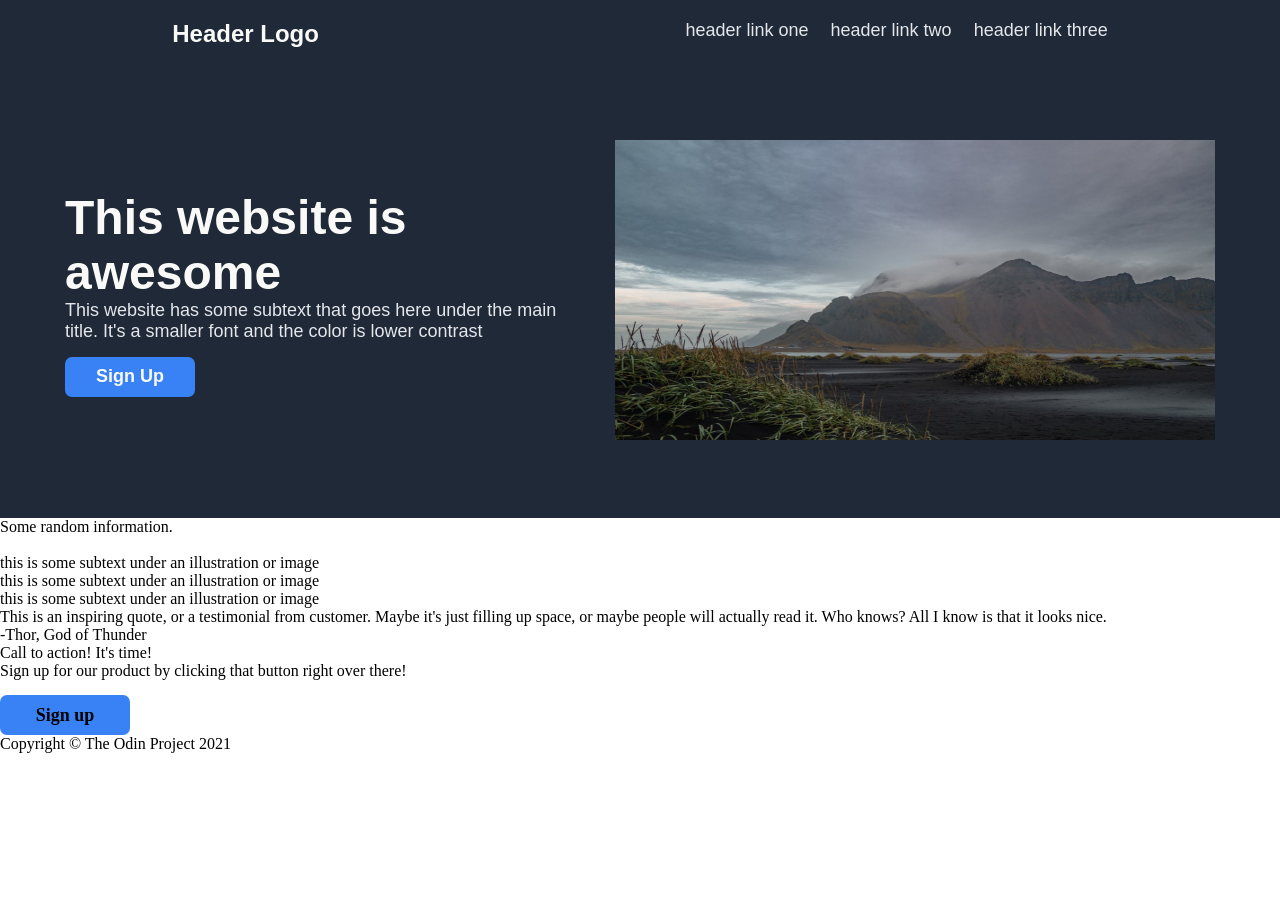
==== landing.html @ a3b21e53 "Fin. Navbar and Header Completed HTML and CSS Styling for the  nacbar and header" ====
<!DOCTYPE html>
<html lang="en">
<head>
  <meta charset="UTF-8">
  <link rel='stylesheet' href='style.css'/>
  <title>Title</title>
</head>
<body>


<div class="navbar">
  <div class="navs">
    <div class="logo">Header Logo</div>
    <div class="links">
      <div class="link" id="1">header link one</div>
      <div class="link" id="2">header link two</div>
      <div class="link" id="3">header link three</div>
    </div>
  </div>
</div>

<div class="header-container">
  <div class="title-container">
    <div class="title">This website is awesome</div>
    <div class="subtext" id="head">This website has some subtext that goes here under the main title.
      It's a smaller font and the color is lower contrast</div>
    <div class="sign-up-button" id="top">Sign Up</div>
  </div>

  <div class="image-container">
    <img class="mountImg" src="./images/placeholderImage.avif" alt="">
  </div>
</div>

<div class="grid-container">
  <div class="grid-header">Some random information.</div>
  <div class="grid-images">
    <img src="" alt="">
    <img src="" alt="">
    <img src="" alt="">
    <img src="" alt="">
  </div>

  <div class="grid-subtext-container">
    <div class="grid-subtext">this is some subtext under an illustration or image</div>
    <div class="grid-subtext">this is some subtext under an illustration or image</div>
    <div class="grid-subtext">this is some subtext under an illustration or image</div>
  </div>
</div>

<div class="quote-container">
  <div>This is an inspiring quote, or a testimonial from  customer. Maybe it's just filling up space, or maybe
    people will actually read it. Who knows? All I know is that it looks nice.</div>
  <div class="author">-Thor, God of Thunder</div>
</div>

<div class="action-container">
  <div class="action-text">
    <div class="action-title">Call to action! It's time!</div>
    <div class="action-subtext">Sign up for our product by clicking that button right over there!</div>
  </div>
  <div class="sign-up-container">
    <div class="sign-up-button" id="bottom">Sign up</div>
  </div>
</div>

<div class="footer-container">
  <div class="copyright">Copyright © The Odin Project 2021</div>
</div>

</body>
</html>
---- style.css ----
* {
    margin: 0;
    padding: 0;
    box-sizing: border-box;
}

.navbar{
    background: #1F2937;
    padding: 20px 0;
    display: flex;
    justify-content: center;
}

.navs{
    width: 100%;
    display: flex;
    justify-content: space-around;
}

.links{
    display: flex;
    justify-content: space-between;
}

.logo{
    font: 24px "Roboto", sans-serif;
    color: #F9FAF8;
    font-weight: bold;
}

.link{
    font: 18px "Roboto", sans-serif;
    color: #E5E7EB;
    margin-left: 22px;
    display: flex;
    justify-content: flex-end;
}

.header-container{
    font: 24px "Roboto", sans-serif;
    color: #F9FAF8;
    background: #1F2937;
    display: flex;
    align-items: center;
    justify-content: center;
    padding: 20px 0;
    height: 450px;
    width: 100%;
}

.title-container{
    width: 500px
}

.subtext{
    font: 18px "Roboto", sans-serif;
    color: #E5E7EB;
    /*width: 600px;*/
    flex-wrap: wrap;
}

.title{
    font: 48px "Roboto", sans-serif;
    color: #F9FAF8;
    font-weight: 900;
    /*width: 500px;*/
    flex-wrap: wrap;
}

.sign-up-button{
    width: 130px;
    height: 40px;
    font-size: 18px;
    font-weight: bold;
    background: #3882F6;
    display: flex;
    justify-content: center;
    align-items: center;
    border-radius: 7px;
    margin-top: 15px;
}

.mountImg{
    height: 300px;
    width: 600px;
    margin-left: 50px;
}
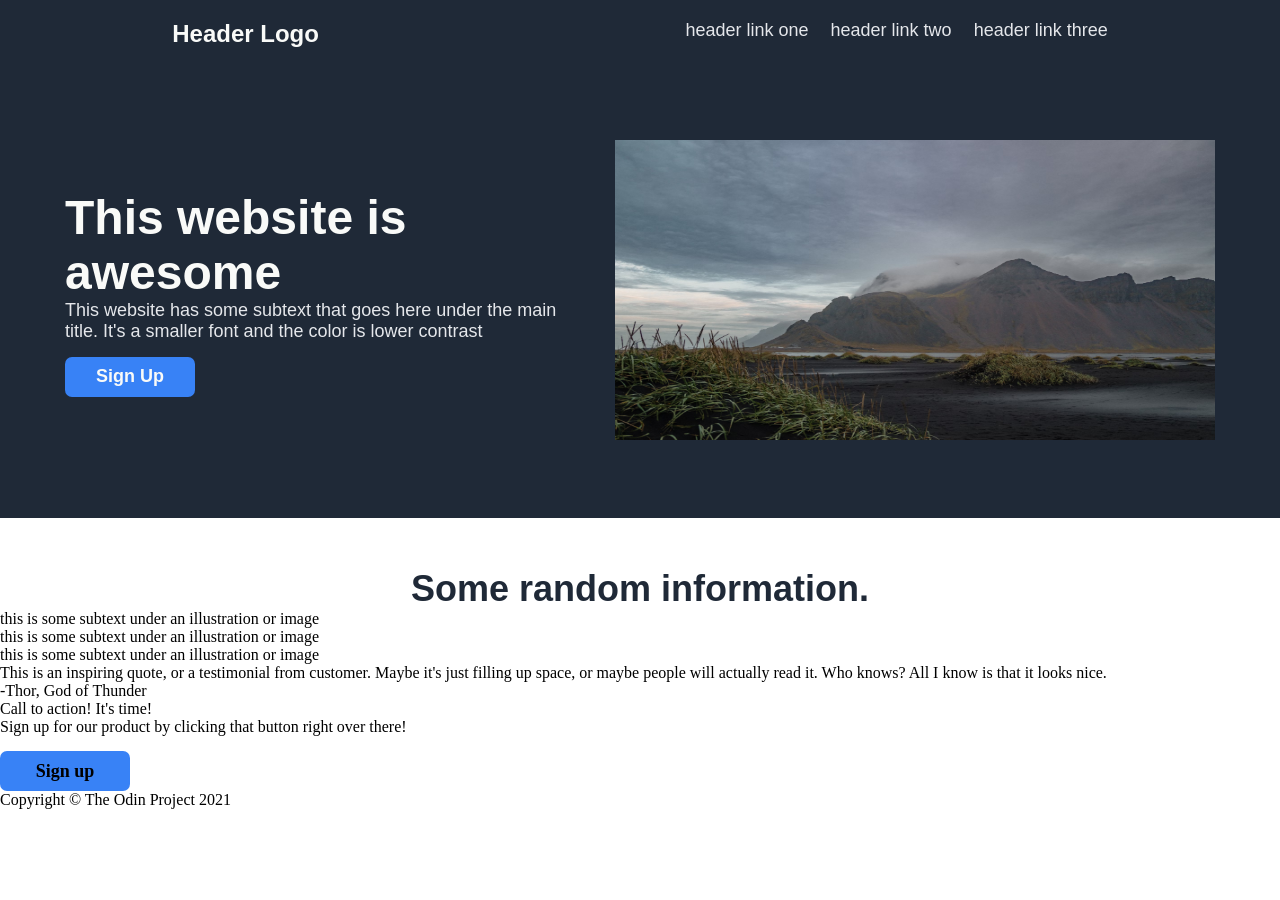
==== commit a1a5c389: "Added grid header Altered grid images to be div" ====
--- a/landing.html
+++ b/landing.html
@@ -32,19 +32,23 @@
   </div>
 </div>
 
-<div class="grid-container">
+<div class="grid">
   <div class="grid-header">Some random information.</div>
-  <div class="grid-images">
-    <img src="" alt="">
-    <img src="" alt="">
-    <img src="" alt="">
-    <img src="" alt="">
-  </div>
 
-  <div class="grid-subtext-container">
-    <div class="grid-subtext">this is some subtext under an illustration or image</div>
-    <div class="grid-subtext">this is some subtext under an illustration or image</div>
-    <div class="grid-subtext">this is some subtext under an illustration or image</div>
+    <div class="grid-container">
+
+      <div class="grid-images">
+        <div class="grid-item"></div>
+        <div class="grid-item"></div>
+        <div class="grid-item"></div>
+        <div class="grid-item"></div>
+      </div>
+
+    <div class="grid-subtext-container">
+      <div class="grid-subtext">this is some subtext under an illustration or image</div>
+      <div class="grid-subtext">this is some subtext under an illustration or image</div>
+      <div class="grid-subtext">this is some subtext under an illustration or image</div>
+    </div>
   </div>
 </div>
 
--- a/style.css
+++ b/style.css
@@ -84,4 +84,14 @@
     height: 300px;
     width: 600px;
     margin-left: 50px;
-}+}
+
+.grid-header{
+    margin-top: 50px;
+    font: 36px "Roboto", sans-serif;
+    color: #1F2937;
+    font-weight: 900;
+    display: flex;
+    justify-content: center;
+}
+
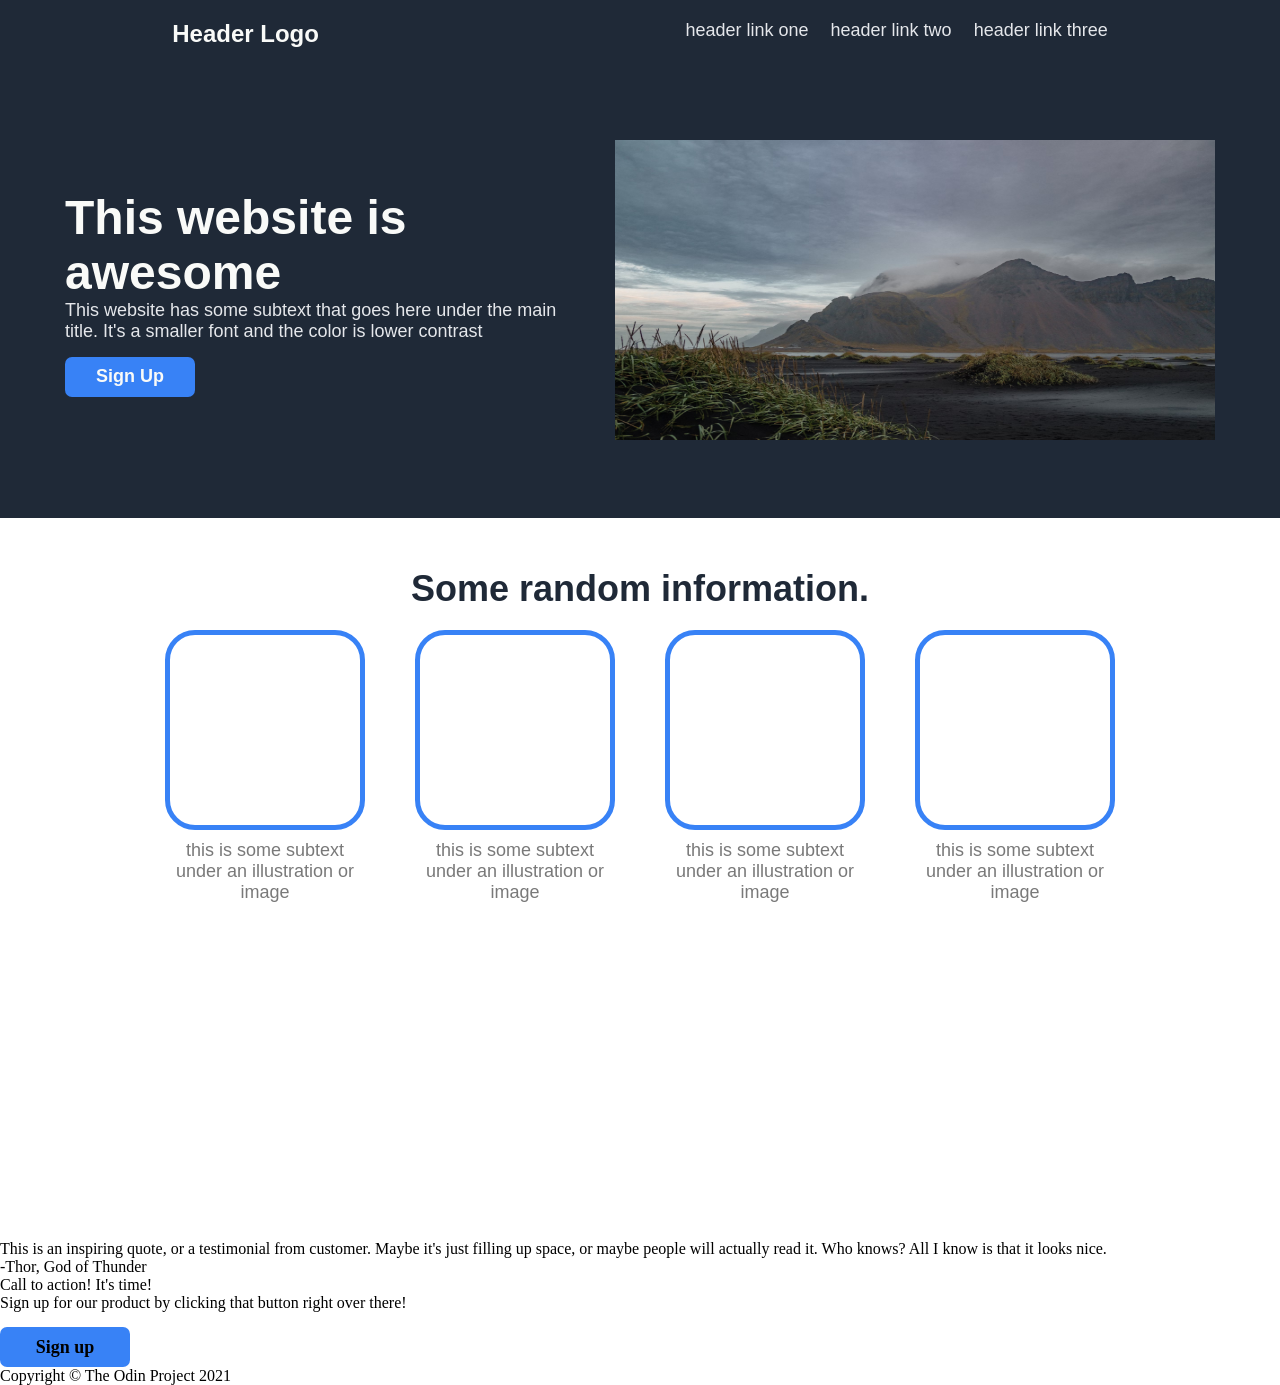
==== commit 658758ef: "Fin. Some random info Added required HTML and CSS for required Grid section" ====
--- a/landing.html
+++ b/landing.html
@@ -32,21 +32,37 @@
   </div>
 </div>
 
-<div class="grid">
-  <div class="grid-header">Some random information.</div>
 
-    <div class="grid-container">
+<div class="grid-header">Some random information.</div>
+<div class="grid-container">
+    <div class="grid" id="image-grid">
 
-      <div class="grid-images">
-        <div class="grid-item"></div>
-        <div class="grid-item"></div>
-        <div class="grid-item"></div>
+      <div>
         <div class="grid-item"></div>
       </div>
-
-    <div class="grid-subtext-container">
+      <div>
+        <div class="grid-item"></div>
+      </div>
+      <div>
+        <div class="grid-item"></div>
+      </div>
+      <div>
+        <div class="grid-item"></div>
+      </div>
+    </div>
+</div>
+<div class="grid-container">
+  <div class="grid" id="text-grid">
+    <div>
       <div class="grid-subtext">this is some subtext under an illustration or image</div>
+    </div>
+    <div>
       <div class="grid-subtext">this is some subtext under an illustration or image</div>
+    </div>
+    <div>
+      <div class="grid-subtext">this is some subtext under an illustration or image</div>
+    </div>
+    <div>
       <div class="grid-subtext">this is some subtext under an illustration or image</div>
     </div>
   </div>
--- a/style.css
+++ b/style.css
@@ -95,3 +95,42 @@
     justify-content: center;
 }
 
+.grid-container{
+    display: flex;
+    justify-content: center;
+}
+
+.grid{
+    width: 1000px;
+    height: 400px;
+    display: flex;
+    flex-direction: row;
+    align-items: center;
+    justify-content: space-around;
+    text-align: center;
+}
+
+.grid#image-grid{
+    height: 200px;
+    margin-top: 20px;
+}
+
+.grid#text-grid{
+    font: 18px "Roboto", sans-serif;
+    margin-top: 10px;
+    display: flex;
+    align-items: flex-start;
+}
+
+.grid-item{
+    width: 200px;
+    height: 200px;
+    border: 5px solid #3882F6;
+    border-radius: 30px;
+}
+
+.grid-subtext{
+    font: 18px "Roboto", sans-serif;
+    color: #797979;
+    width: 180px;
+}
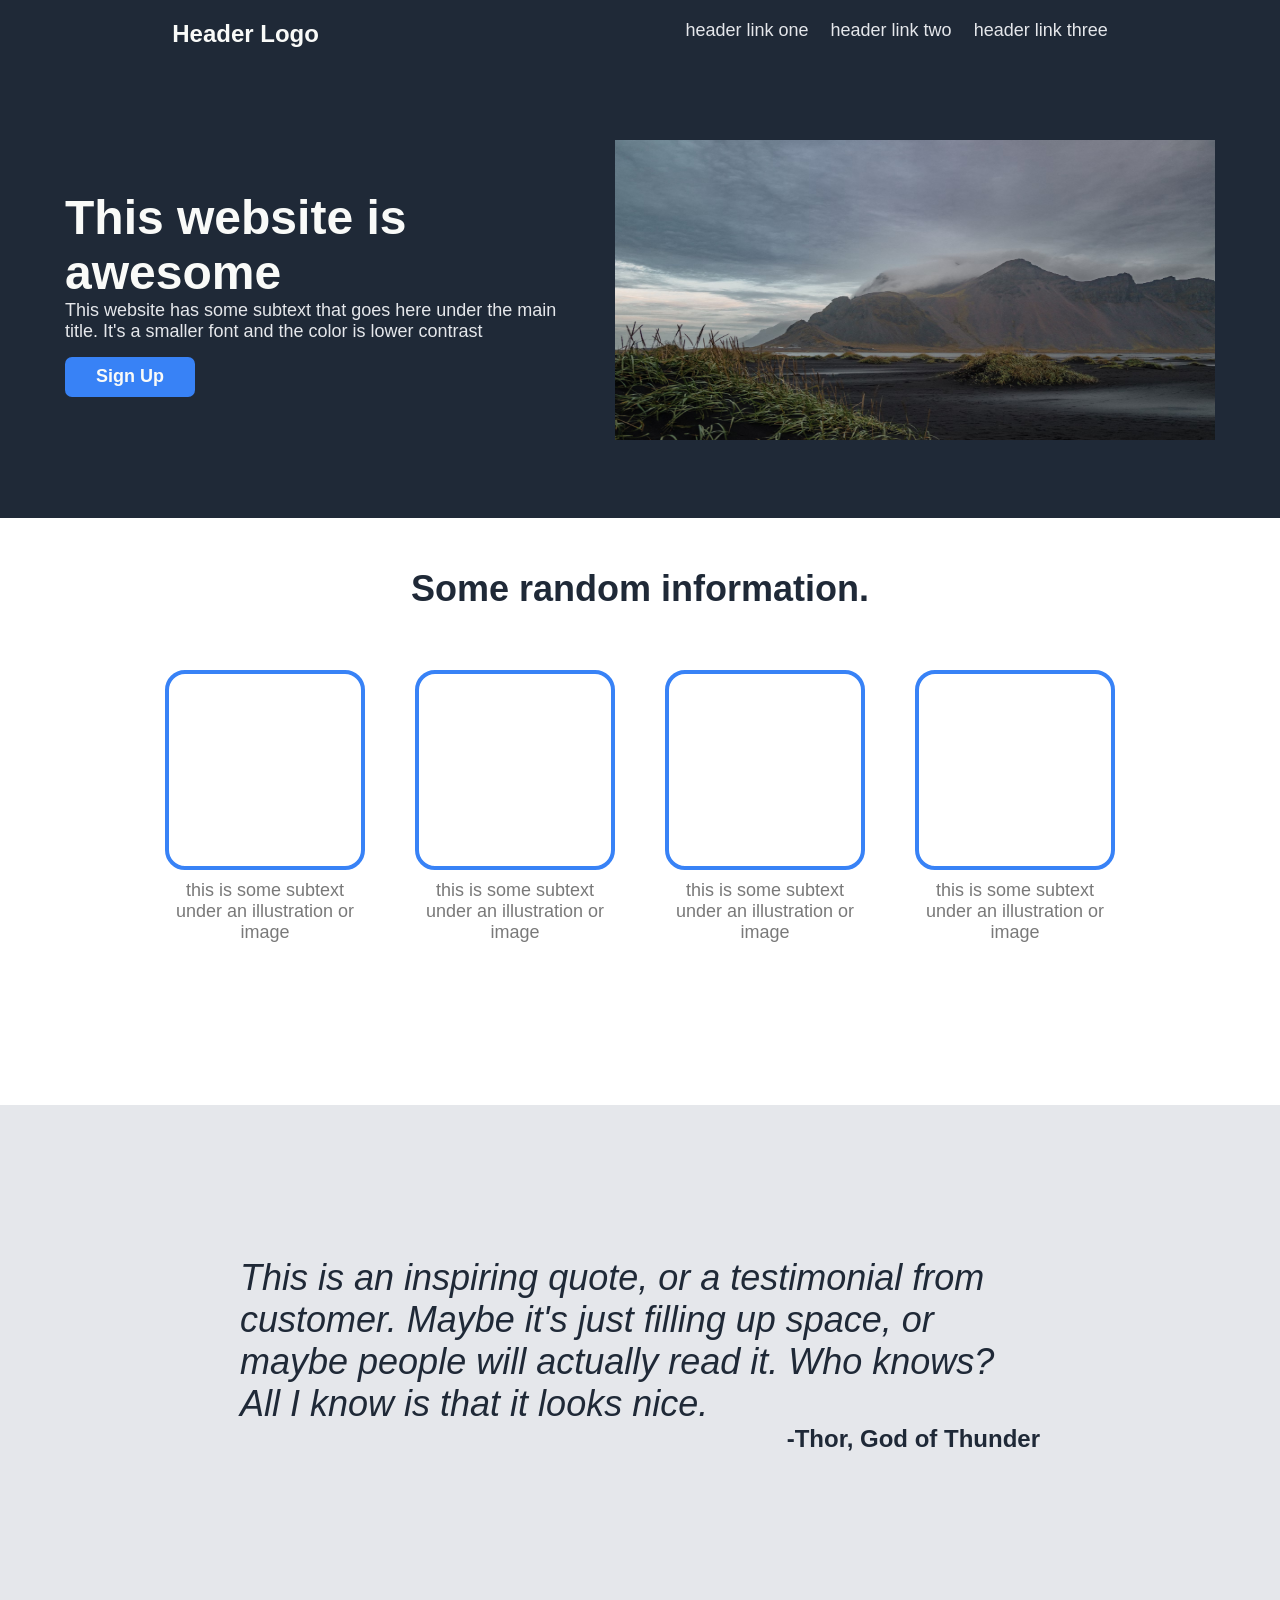
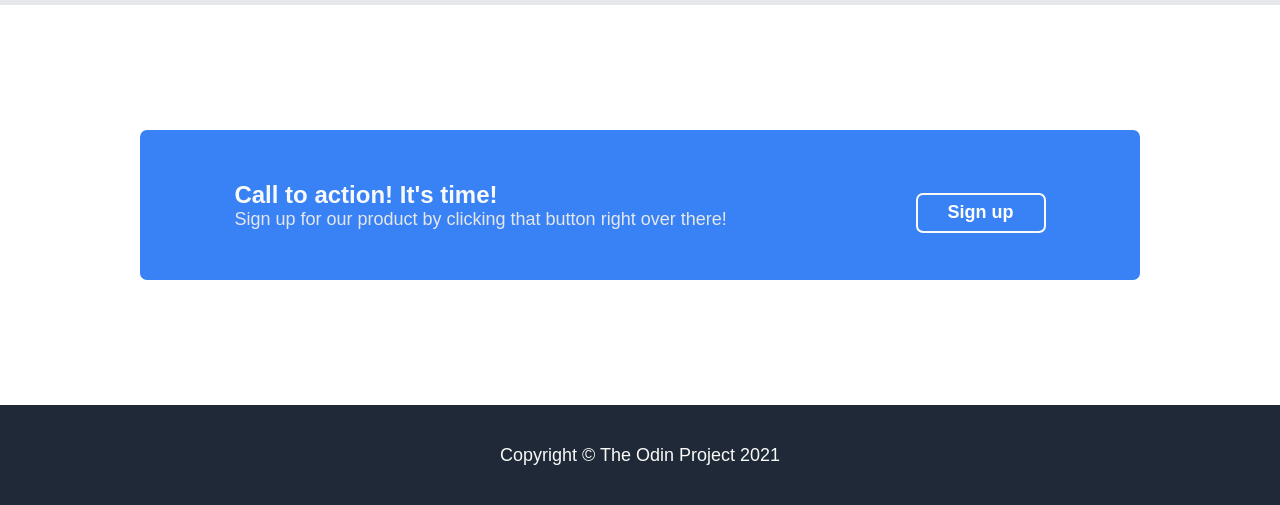
==== commit a09248e4: "FIn. Call to action and copyright Added HTML and CSS for the footer and call to action" ====
--- a/landing.html
+++ b/landing.html
@@ -69,18 +69,20 @@
 </div>
 
 <div class="quote-container">
-  <div>This is an inspiring quote, or a testimonial from  customer. Maybe it's just filling up space, or maybe
+  <div class="quote">This is an inspiring quote, or a testimonial from  customer. Maybe it's just filling up space, or maybe
     people will actually read it. Who knows? All I know is that it looks nice.</div>
   <div class="author">-Thor, God of Thunder</div>
 </div>
 
-<div class="action-container">
-  <div class="action-text">
-    <div class="action-title">Call to action! It's time!</div>
-    <div class="action-subtext">Sign up for our product by clicking that button right over there!</div>
-  </div>
-  <div class="sign-up-container">
-    <div class="sign-up-button" id="bottom">Sign up</div>
+<div class="action-divider">
+  <div class="action-container">
+    <div class="action-text">
+      <div class="action-title">Call to action! It's time!</div>
+      <div class="action-subtext">Sign up for our product by clicking that button right over there!</div>
+    </div>
+    <div class="sign-up-container">
+      <div class="sign-up-button" id="bottom">Sign up</div>
+    </div>
   </div>
 </div>
 
--- a/style.css
+++ b/style.css
@@ -68,6 +68,7 @@
 }
 
 .sign-up-button{
+    font: 24px "Roboto", sans-serif;
     width: 130px;
     height: 40px;
     font-size: 18px;
@@ -102,7 +103,7 @@
 
 .grid{
     width: 1000px;
-    height: 400px;
+    height: 225px;
     display: flex;
     flex-direction: row;
     align-items: center;
@@ -112,7 +113,7 @@
 
 .grid#image-grid{
     height: 200px;
-    margin-top: 20px;
+    margin-top: 60px;
 }
 
 .grid#text-grid{
@@ -125,8 +126,8 @@
 .grid-item{
     width: 200px;
     height: 200px;
-    border: 5px solid #3882F6;
-    border-radius: 30px;
+    border: 4px solid #3882F6;
+    border-radius: 20px;
 }
 
 .grid-subtext{
@@ -134,3 +135,77 @@
     color: #797979;
     width: 180px;
 }
+
+.quote-container{
+    height: 500px;
+    background: #E5E7EB;
+    color: #1F2937;
+    display: flex;
+    flex-direction: column;
+    justify-content: center;
+    align-items: center;
+}
+
+.quote{
+    font: 36px "Roboto Light", sans-serif;
+    font-style: italic;
+    width: 800px;
+}
+
+.author{
+    font: 24px "Roboto", sans-serif;
+    font-weight: 900;
+    width: 800px;
+    display: flex;
+    justify-content: flex-end;
+}
+
+.action-divider{
+    background: white;
+    height: 400px;
+    display: flex;
+    justify-content: center;
+    align-items: center;
+}
+
+.action-container{
+    background: #3882F6;
+    height: 150px;
+    width: 1000px;
+    border-radius: 7px;
+    display: flex;
+    justify-content: space-around;
+    align-items: center;
+
+}
+
+.action-title{
+    font: 24px "Roboto", sans-serif;
+    color: #F9FAF8;
+    font-weight: bold;
+}
+
+.action-subtext{
+    font: 18px "Roboto", sans-serif;
+    color: #E5E7EB;
+}
+
+.sign-up-button#bottom{
+    color: white;
+    border: #F9FAF8 2px solid;
+    display: flex;
+}
+
+.footer-container{
+    height: 100px;
+    width: 100%;
+    display: flex;
+    justify-content: center;
+    align-items: center;
+    background: #1F2937;
+}
+
+.copyright{
+    font: 18px "Roboto", sans-serif;
+    color: #F9FAF8;
+}
